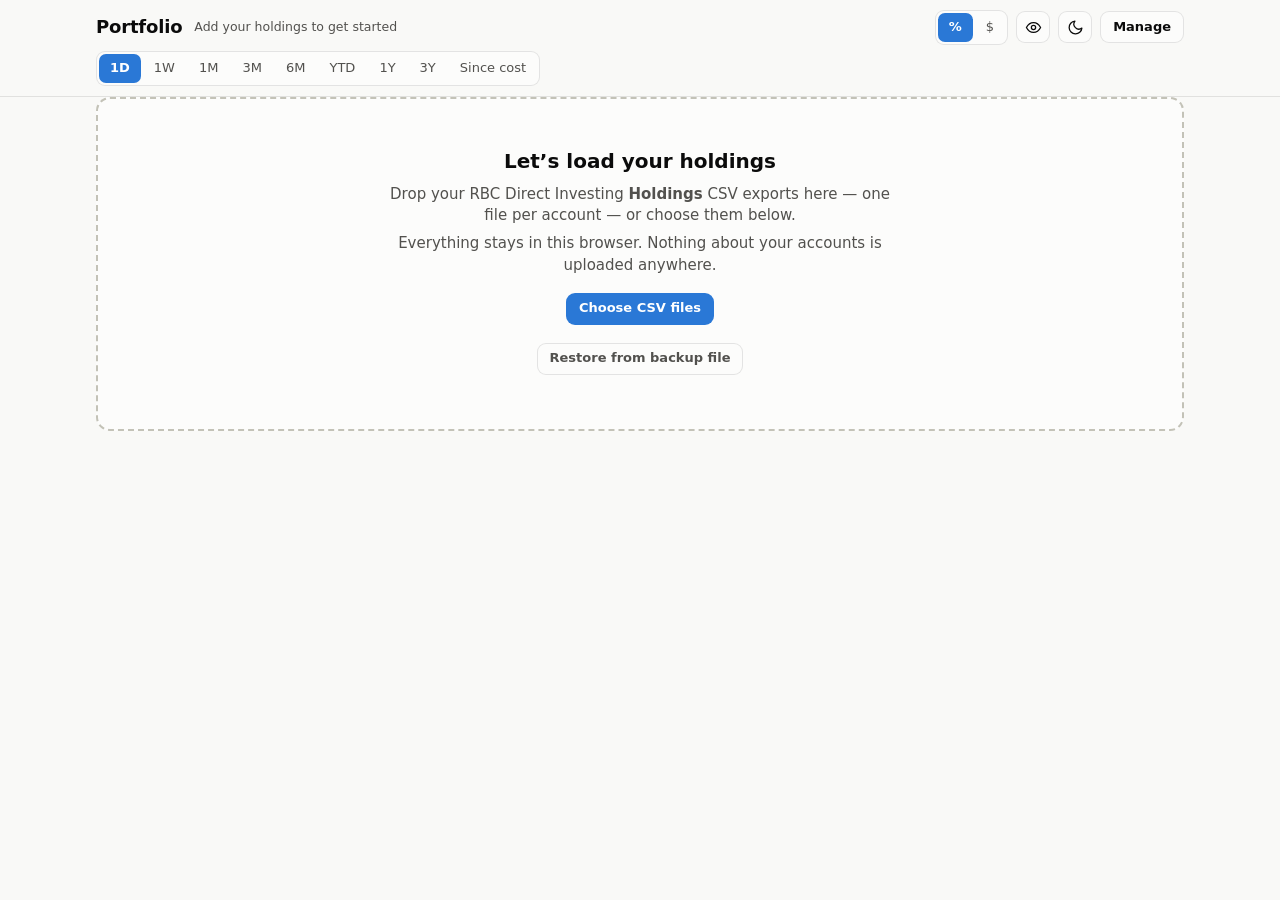
==== index.html @ e4e29d9e "Portfolio dashboard: per-account and combined performance tracker Static site (GitHub Pages) that im" ====
<!doctype html>
<html lang="en">
<head>
  <meta charset="utf-8">
  <meta name="viewport" content="width=device-width, initial-scale=1">
  <meta name="robots" content="noindex, nofollow">
  <title>Portfolio Dashboard</title>
  <link rel="icon" href="favicon.svg" type="image/svg+xml">
  <link rel="stylesheet" href="style.css">
  <script>try{var t=localStorage.getItem('pd.theme');if(t==='light'||t==='dark')document.documentElement.dataset.theme=t;}catch(e){}</script>
</head>
<body>
<header class="top">
  <div class="wrap">
    <div class="row1">
      <h1>Portfolio</h1>
      <div class="status" id="status"></div>
      <div class="tools">
        <div class="seg" id="unit" role="group" aria-label="Show change as">
          <button type="button" data-unit="pct" aria-pressed="true">%</button>
          <button type="button" data-unit="usd" aria-pressed="false">$</button>
        </div>
        <button type="button" class="icon" id="hide" aria-pressed="false" title="Hide dollar amounts" aria-label="Hide dollar amounts">
          <svg viewBox="0 0 24 24"><path d="M2 12s3.6-7 10-7 10 7 10 7-3.6 7-10 7S2 12 2 12z"/><circle cx="12" cy="12" r="3"/></svg>
        </button>
        <button type="button" class="icon" id="theme" title="Theme: auto / light / dark" aria-label="Change theme">
          <svg viewBox="0 0 24 24"><path d="M21 12.8A9 9 0 1 1 11.2 3a7 7 0 0 0 9.8 9.8z"/></svg>
        </button>
        <button type="button" class="btn" id="manage">Manage</button>
      </div>
    </div>
    <div class="seg periods" id="periods" role="radiogroup" aria-label="Time period"></div>
  </div>
</header>

<main class="wrap" id="app"></main>

<dialog id="dlg"></dialog>
<div id="toast" role="status"></div>
<input type="file" id="file" accept=".csv,text/csv" multiple hidden>

<script src="core.js"></script>
<script src="app.js"></script>
</body>
</html>
---- style.css ----
:root {
  color-scheme: light;
  --page: #f9f9f7; --surface: #fcfcfb; --ink: #0b0b0b; --ink2: #52514e; --muted: #898781;
  --grid: #e1e0d9; --axis: #c3c2b7; --border: rgba(11,11,11,.10); --hover: rgba(11,11,11,.05);
  --accent: #2a78d6; --pos: #006300; --neg: #d03b3b; --warn-bg: #fff4d6; --warn-ink: #5c4300;
}
@media (prefers-color-scheme: dark) {
  :root:where(:not([data-theme="light"])) {
    color-scheme: dark;
    --page: #0d0d0d; --surface: #1a1a19; --ink: #f0efec; --ink2: #c3c2b7;
    --grid: #2c2c2a; --axis: #383835; --border: rgba(255,255,255,.10); --hover: rgba(255,255,255,.06);
    --accent: #3987e5; --pos: #0ca30c; --neg: #e66767; --warn-bg: #3a3000; --warn-ink: #f3dd9a;
  }
}
:root[data-theme="dark"] {
  color-scheme: dark;
  --page: #0d0d0d; --surface: #1a1a19; --ink: #f0efec; --ink2: #c3c2b7;
  --grid: #2c2c2a; --axis: #383835; --border: rgba(255,255,255,.10); --hover: rgba(255,255,255,.06);
  --accent: #3987e5; --pos: #0ca30c; --neg: #e66767; --warn-bg: #3a3000; --warn-ink: #f3dd9a;
}

* { box-sizing: border-box; }
html { -webkit-text-size-adjust: 100%; }
body { margin: 0; background: var(--page); color: var(--ink); font: 15px/1.45 system-ui, -apple-system, "Segoe UI", sans-serif; }
button { font: inherit; color: inherit; cursor: pointer; }
.wrap { max-width: 1120px; margin: 0 auto; padding: 0 16px; }
.amt { transition: filter .15s; }
.hide-amounts .amt { filter: blur(7px); user-select: none; }

/* ---- top bar ---- */
.top { position: sticky; top: 0; z-index: 5; background: var(--page); border-bottom: 1px solid var(--border); }
.row1 { display: flex; align-items: center; gap: 12px; padding: 10px 0 6px; flex-wrap: wrap; }
.row1 h1 { font-size: 18px; margin: 0; font-weight: 650; letter-spacing: -.01em; }
.status { color: var(--ink2); font-size: 12.5px; flex: 1 1 200px; min-width: 0; }
.tools { display: flex; gap: 8px; align-items: center; margin-left: auto; }
.seg { display: inline-flex; background: var(--surface); border: 1px solid var(--border); border-radius: 9px; padding: 2px; gap: 2px; }
.seg button { border: 0; background: transparent; padding: 5px 11px; border-radius: 7px; font-size: 13px; color: var(--ink2); white-space: nowrap; }
.seg button:hover { background: var(--hover); }
.seg button[aria-checked="true"], .seg button[aria-pressed="true"] { background: var(--accent); color: #fff; font-weight: 600; }
.periods { margin: 0 0 10px; max-width: 100%; overflow-x: auto; scrollbar-width: none; }
.periods::-webkit-scrollbar { display: none; }
.icon, .btn { background: var(--surface); border: 1px solid var(--border); border-radius: 9px; height: 32px; }
.icon { width: 34px; display: grid; place-items: center; }
.icon svg { width: 17px; height: 17px; stroke: currentColor; fill: none; stroke-width: 1.8; stroke-linecap: round; stroke-linejoin: round; }
.icon[aria-pressed="true"] { background: var(--accent); color: #fff; }
.btn { padding: 0 12px; font-size: 13px; font-weight: 600; }
.btn:hover, .icon:hover { background: var(--hover); }
.btn.primary { background: var(--accent); color: #fff; border-color: transparent; }
.btn.danger { color: var(--neg); }
:focus-visible { outline: 2px solid var(--accent); outline-offset: 2px; }

/* ---- account cards ---- */
main { padding: 16px 0 40px; }
.cards { display: grid; grid-template-columns: repeat(auto-fill, minmax(236px, 1fr)); gap: 12px; }
.card { text-align: left; background: var(--surface); border: 1px solid var(--border); border-radius: 12px; padding: 12px 14px 10px; display: block; width: 100%; }
.card:hover { background: color-mix(in srgb, var(--surface) 92%, var(--ink)); }
.card[aria-pressed="true"] { border-color: var(--accent); box-shadow: 0 0 0 1px var(--accent); }
.card.all { grid-column: 1 / -1; }
.c-head { display: flex; justify-content: space-between; align-items: baseline; gap: 8px; }
.c-name { font-weight: 600; }
.c-sub { color: var(--ink2); font-size: 12px; }
.c-val { font-size: 24px; font-weight: 650; letter-spacing: -.02em; margin-top: 4px; }
.card.all .c-val { font-size: 34px; }
.c-chg { margin-top: 2px; font-size: 13.5px; display: flex; gap: 8px; flex-wrap: wrap; align-items: baseline; }
.spark { display: block; width: 100%; height: 34px; margin-top: 8px; }
.spark path { fill: none; stroke: var(--accent); stroke-width: 2; vector-effect: non-scaling-stroke; stroke-linejoin: round; stroke-linecap: round; }
.spark line { stroke: var(--axis); stroke-width: 1; stroke-dasharray: 3 3; vector-effect: non-scaling-stroke; }
.card.all .spark { height: 44px; }
.chg { font-weight: 600; white-space: nowrap; }
.chg b { font-weight: 650; }
.chg2 { color: var(--ink2); font-weight: 500; white-space: nowrap; }
.pos { color: var(--pos); } .neg { color: var(--neg); } .flat { color: var(--ink2); }

/* ---- detail panel ---- */
.panel { background: var(--surface); border: 1px solid var(--border); border-radius: 12px; margin-top: 16px; padding: 16px; }
.p-head { display: flex; flex-wrap: wrap; justify-content: space-between; gap: 8px 24px; align-items: flex-end; }
.p-title { font-size: 13px; color: var(--ink2); }
.p-title strong { color: var(--ink); font-size: 16px; }
.p-val { font-size: 30px; font-weight: 650; letter-spacing: -.02em; line-height: 1.15; }
.p-chg { font-size: 15px; display: flex; gap: 10px; flex-wrap: wrap; align-items: baseline; }
.p-sub { color: var(--ink2); font-size: 12.5px; }
.chart { position: relative; margin-top: 10px; }
.chart svg { display: block; width: 100%; touch-action: pan-y; }
.chart text { fill: var(--muted); font-size: 11px; font-family: inherit; }
.chart .grid { stroke: var(--grid); stroke-width: 1; }
.chart .base { stroke: var(--axis); stroke-width: 1; stroke-dasharray: 4 4; }
.chart .line { fill: none; stroke: var(--accent); stroke-width: 2; stroke-linejoin: round; stroke-linecap: round; }
.chart .cross { stroke: var(--axis); stroke-width: 1; }
.chart .dot { fill: var(--accent); stroke: var(--surface); stroke-width: 2; }
.tip { position: absolute; pointer-events: none; background: var(--surface); border: 1px solid var(--border); box-shadow: 0 4px 16px rgba(0,0,0,.14); border-radius: 8px; padding: 7px 10px; font-size: 12.5px; white-space: nowrap; display: none; z-index: 2; }
.tip .t1 { color: var(--ink2); }
.tip .t2 { font-weight: 650; font-size: 14px; }
.legend-note { color: var(--ink2); font-size: 12px; margin-top: 4px; }

/* ---- table ---- */
.tbl-wrap { overflow-x: auto; margin: 14px -4px 0; }
table.tbl { width: 100%; border-collapse: collapse; font-size: 13.5px; font-variant-numeric: tabular-nums; }
.tbl th { text-align: left; font-weight: 600; color: var(--ink2); font-size: 12px; padding: 6px 8px; border-bottom: 1px solid var(--axis); white-space: nowrap; }
.tbl th[data-sort] { cursor: pointer; user-select: none; }
.tbl th[data-sort]:hover { color: var(--ink); }
.tbl td { padding: 9px 8px; border-bottom: 1px solid var(--grid); vertical-align: top; }
.tbl tr:last-child td { border-bottom: 0; }
.tbl .r { text-align: right; }
.tbl .sym { font-weight: 650; }
.tbl .nm { color: var(--ink2); font-size: 12px; max-width: 260px; overflow: hidden; text-overflow: ellipsis; white-space: nowrap; }
.tbl .sub { color: var(--ink2); font-size: 12px; }
.wbar { height: 4px; background: var(--grid); border-radius: 2px; margin-top: 5px; min-width: 56px; }
.wbar i { display: block; height: 100%; background: var(--accent); border-radius: 2px; }
.tag { font-size: 11px; border-radius: 5px; padding: 1px 6px; background: var(--hover); color: var(--ink2); margin-left: 6px; font-weight: 500; }
.tag.warn { background: var(--warn-bg); color: var(--warn-ink); }

/* ---- misc ---- */
.banner { background: var(--warn-bg); color: var(--warn-ink); border-radius: 10px; padding: 10px 14px; margin-bottom: 14px; font-size: 13.5px; }
.banner a { color: inherit; font-weight: 600; }
.foot { color: var(--ink2); font-size: 12.5px; margin-top: 18px; }
.foot p { margin: 4px 0; }
.empty { text-align: center; background: var(--surface); border: 2px dashed var(--axis); border-radius: 14px; padding: 48px 20px; }
.empty h2 { margin: 0 0 8px; font-size: 20px; }
.empty p { color: var(--ink2); max-width: 520px; margin: 6px auto; }
.drop-on { outline: 3px dashed var(--accent); outline-offset: -8px; }
#toast { position: fixed; left: 50%; bottom: 20px; transform: translateX(-50%); background: var(--ink); color: var(--page); padding: 10px 16px; border-radius: 10px; font-size: 13.5px; display: none; z-index: 20; max-width: 92vw; }

dialog { border: 1px solid var(--border); border-radius: 14px; background: var(--surface); color: var(--ink); padding: 0; width: min(720px, 94vw); max-height: 90vh; }
dialog::backdrop { background: rgba(0,0,0,.45); }
.dlg { padding: 18px 20px 20px; overflow: auto; max-height: 88vh; }
.dlg h2 { margin: 0 0 4px; font-size: 18px; }
.dlg h3 { margin: 18px 0 6px; font-size: 13px; text-transform: uppercase; letter-spacing: .04em; color: var(--ink2); }
.dlg p, .dlg .hint { color: var(--ink2); font-size: 13px; margin: 4px 0 8px; }
.dlg .row { display: flex; gap: 8px; flex-wrap: wrap; align-items: center; }
.acct-row { display: flex; align-items: center; gap: 8px; padding: 8px 0; border-bottom: 1px solid var(--grid); }
.acct-row .grow { flex: 1; min-width: 0; }
.dlg-actions { display: flex; gap: 8px; justify-content: flex-end; margin-top: 16px; flex-wrap: wrap; }
.dlg input, .dlg select { font: inherit; color: var(--ink); background: var(--page); border: 1px solid var(--axis); border-radius: 7px; padding: 5px 7px; width: 100%; min-width: 0; }
.dlg input:disabled { opacity: .45; }
.edit-tbl { width: 100%; border-collapse: collapse; font-size: 13px; }
.edit-tbl td, .edit-tbl th { padding: 3px 3px; text-align: left; font-size: 12px; color: var(--ink2); font-weight: 600; }
.edit-tbl td { font-weight: 400; }
.edit-wrap { overflow-x: auto; }
.edit-wrap table { min-width: 640px; }

@media (max-width: 640px) {
  .hide-sm { display: none; }
  .cards { grid-template-columns: 1fr 1fr; gap: 8px; }
  .card { padding: 10px 11px 8px; }
  .c-sub { display: none; }
  .c-val { font-size: 19px; }
  .c-chg { font-size: 12.5px; gap: 5px; }
  .card.all .c-sub { display: inline; }
  .p-val { font-size: 26px; }
  .card.all .c-val { font-size: 30px; }
  .status { order: 3; flex-basis: 100%; }
  .tbl th, .tbl td { padding-left: 5px; padding-right: 5px; }
}
@media (prefers-reduced-motion: reduce) { * { transition: none !important; } }
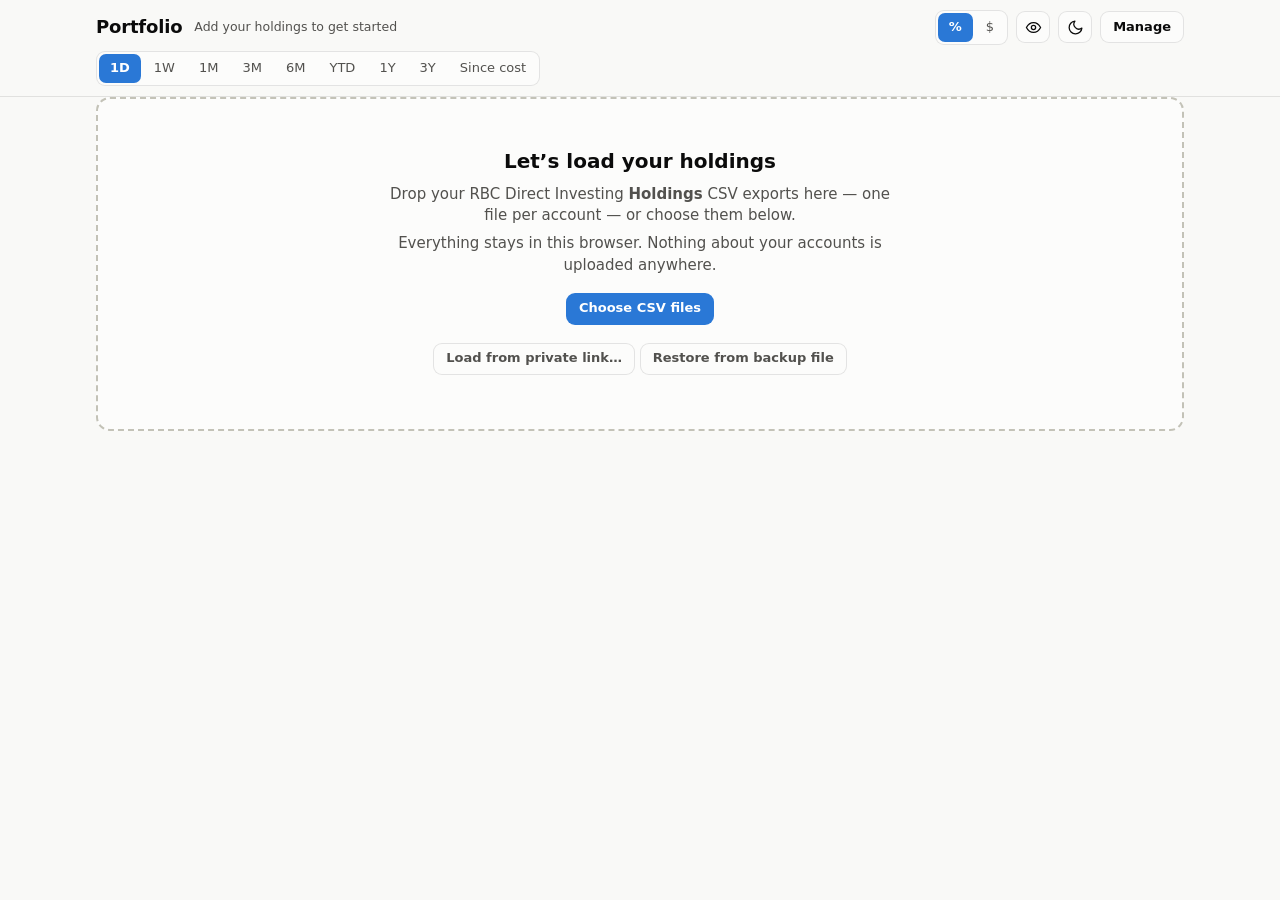
==== commit 6425cc37: "Add app icon, favicon and installable web app manifest New icon (rising line on blue), PNG sizes gen" ====
--- a/index.html
+++ b/index.html
@@ -5,7 +5,14 @@
   <meta name="viewport" content="width=device-width, initial-scale=1">
   <meta name="robots" content="noindex, nofollow">
   <title>Portfolio Dashboard</title>
+  <meta name="theme-color" content="#2a78d6">
+  <meta name="mobile-web-app-capable" content="yes">
+  <meta name="apple-mobile-web-app-capable" content="yes">
+  <meta name="apple-mobile-web-app-title" content="Portfolio">
   <link rel="icon" href="favicon.svg" type="image/svg+xml">
+  <link rel="icon" href="icons/favicon-32.png" type="image/png" sizes="32x32">
+  <link rel="apple-touch-icon" href="icons/apple-touch-icon.png">
+  <link rel="manifest" href="manifest.webmanifest">
   <link rel="stylesheet" href="style.css">
   <script>try{var t=localStorage.getItem('pd.theme');if(t==='light'||t==='dark')document.documentElement.dataset.theme=t;}catch(e){}</script>
 </head>
--- a/style.css
+++ b/style.css
@@ -3,6 +3,7 @@
   --page: #f9f9f7; --surface: #fcfcfb; --ink: #0b0b0b; --ink2: #52514e; --muted: #898781;
   --grid: #e1e0d9; --axis: #c3c2b7; --border: rgba(11,11,11,.10); --hover: rgba(11,11,11,.05);
   --accent: #2a78d6; --pos: #006300; --neg: #d03b3b; --warn-bg: #fff4d6; --warn-ink: #5c4300;
+  --s1: #2a78d6; --s2: #eb6834; --s3: #1baf7a; --s4: #eda100; --s5: #e87ba4; /* categorical series, fixed order */
 }
 @media (prefers-color-scheme: dark) {
   :root:where(:not([data-theme="light"])) {
@@ -10,6 +11,7 @@
     --page: #0d0d0d; --surface: #1a1a19; --ink: #f0efec; --ink2: #c3c2b7;
     --grid: #2c2c2a; --axis: #383835; --border: rgba(255,255,255,.10); --hover: rgba(255,255,255,.06);
     --accent: #3987e5; --pos: #0ca30c; --neg: #e66767; --warn-bg: #3a3000; --warn-ink: #f3dd9a;
+    --s1: #3987e5; --s2: #d95926; --s3: #199e70; --s4: #c98500; --s5: #d55181;
   }
 }
 :root[data-theme="dark"] {
@@ -17,6 +19,7 @@
   --page: #0d0d0d; --surface: #1a1a19; --ink: #f0efec; --ink2: #c3c2b7;
   --grid: #2c2c2a; --axis: #383835; --border: rgba(255,255,255,.10); --hover: rgba(255,255,255,.06);
   --accent: #3987e5; --pos: #0ca30c; --neg: #e66767; --warn-bg: #3a3000; --warn-ink: #f3dd9a;
+  --s1: #3987e5; --s2: #d95926; --s3: #199e70; --s4: #c98500; --s5: #d55181;
 }
 
 * { box-sizing: border-box; }
@@ -70,6 +73,27 @@
 .chg b { font-weight: 650; }
 .chg2 { color: var(--ink2); font-weight: 500; white-space: nowrap; }
 .pos { color: var(--pos); } .neg { color: var(--neg); } .flat { color: var(--ink2); }
+
+/* ---- markets (index comparison) ---- */
+.markets { margin-top: 16px; }
+.m-head { font-size: 13px; color: var(--ink2); margin-bottom: 8px; }
+.m-head strong { color: var(--ink); font-size: 14px; }
+.m-hint { margin-left: 8px; font-size: 12px; }
+.tiles { display: grid; grid-template-columns: repeat(4, 1fr); gap: 10px; }
+.tile { text-align: left; background: var(--surface); border: 1px solid var(--border); border-radius: 10px; padding: 9px 12px; min-width: 0; }
+button.tile:hover { background: color-mix(in srgb, var(--surface) 92%, var(--ink)); }
+.tile.on { border-color: var(--ink2); box-shadow: 0 0 0 1px var(--ink2); }
+.tile.off { opacity: .6; }
+.t-name { font-size: 12.5px; color: var(--ink2); display: flex; align-items: center; gap: 7px; }
+.t-val { font-weight: 650; font-size: 17px; letter-spacing: -.01em; margin-top: 1px; font-variant-numeric: tabular-nums; }
+.t-chg { font-size: 12.5px; display: flex; gap: 6px; flex-wrap: wrap; align-items: baseline; }
+.t-sub { font-size: 12px; color: var(--ink2); }
+.sw { display: inline-block; width: 10px; height: 10px; border-radius: 3px; flex: none; }
+.tile:not(.on) .sw { opacity: .45; }
+.legend { display: flex; gap: 6px 16px; flex-wrap: wrap; margin-top: 12px; font-size: 13px; }
+.lg { display: inline-flex; align-items: center; gap: 6px; color: var(--ink); }
+.lg b { font-variant-numeric: tabular-nums; }
+.trow { display: flex; align-items: center; gap: 6px; margin-top: 2px; }
 
 /* ---- detail panel ---- */
 .panel { background: var(--surface); border: 1px solid var(--border); border-radius: 12px; margin-top: 16px; padding: 16px; }
@@ -140,6 +164,8 @@
 
 @media (max-width: 640px) {
   .hide-sm { display: none; }
+  .tiles { grid-template-columns: 1fr 1fr; gap: 8px; }
+  .m-hint { display: block; margin: 2px 0 0; }
   .cards { grid-template-columns: 1fr 1fr; gap: 8px; }
   .card { padding: 10px 11px 8px; }
   .c-sub { display: none; }
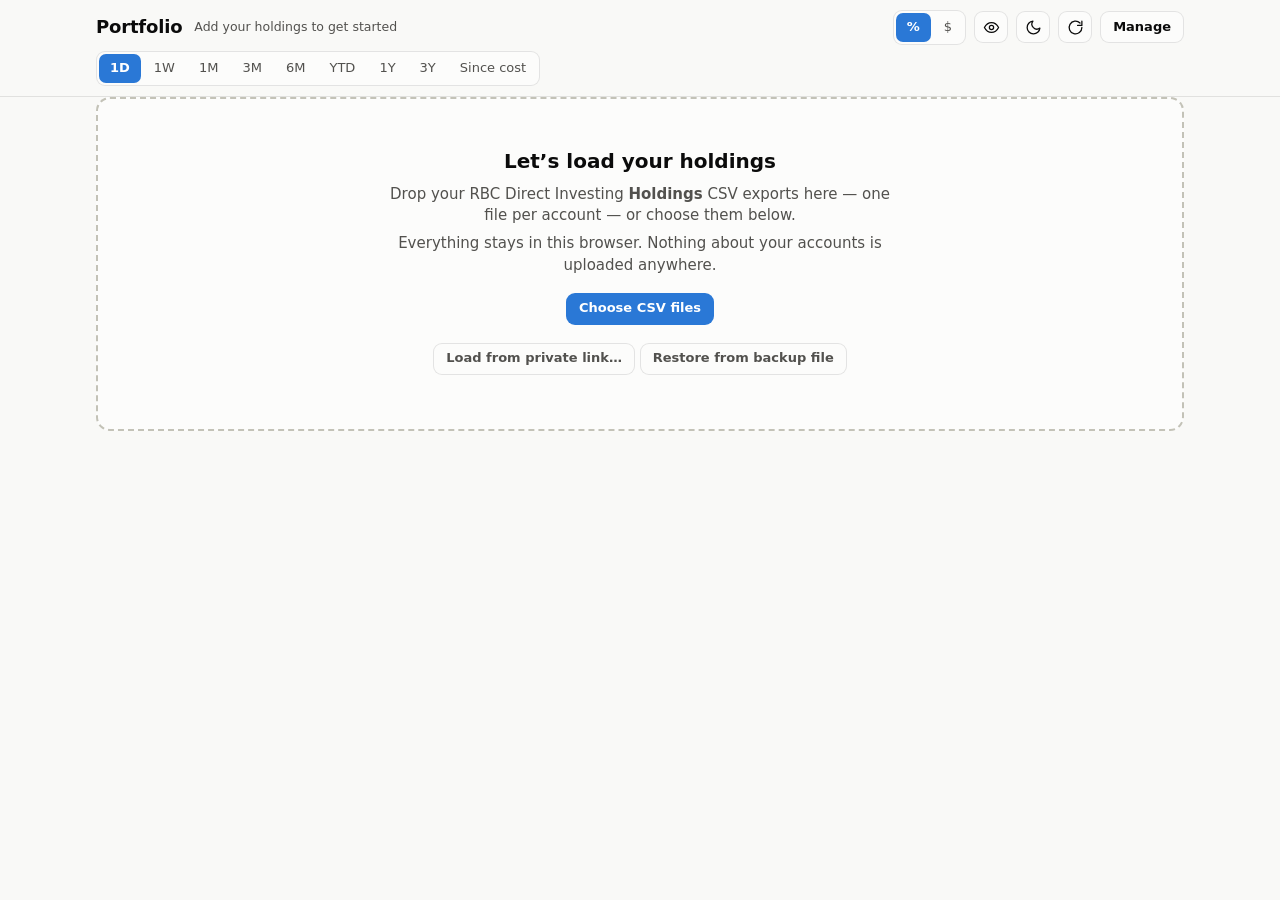
==== commit 32dbad0b: "Add refresh button with cooldown and honest price freshness - Refresh button re-checks the published" ====
--- a/index.html
+++ b/index.html
@@ -33,6 +33,9 @@
         <button type="button" class="icon" id="theme" title="Theme: auto / light / dark" aria-label="Change theme">
           <svg viewBox="0 0 24 24"><path d="M21 12.8A9 9 0 1 1 11.2 3a7 7 0 0 0 9.8 9.8z"/></svg>
         </button>
+        <button type="button" class="icon" id="refresh" title="Check for newer prices" aria-label="Check for newer prices">
+          <svg viewBox="0 0 24 24"><path d="M21 12a9 9 0 1 1-2.64-6.36"/><path d="M21 3v6h-6"/></svg>
+        </button>
         <button type="button" class="btn" id="manage">Manage</button>
       </div>
     </div>
--- a/style.css
+++ b/style.css
@@ -46,6 +46,10 @@
 .icon { width: 34px; display: grid; place-items: center; }
 .icon svg { width: 17px; height: 17px; stroke: currentColor; fill: none; stroke-width: 1.8; stroke-linecap: round; stroke-linejoin: round; }
 .icon[aria-pressed="true"] { background: var(--accent); color: #fff; }
+.icon:disabled { opacity: .45; cursor: default; }
+.icon.spin svg { animation: spin .8s linear infinite; }
+@keyframes spin { to { transform: rotate(360deg); } }
+.status .stale { color: var(--warn-ink); background: var(--warn-bg); border-radius: 5px; padding: 1px 6px; white-space: nowrap; }
 .btn { padding: 0 12px; font-size: 13px; font-weight: 600; }
 .btn:hover, .icon:hover { background: var(--hover); }
 .btn.primary { background: var(--accent); color: #fff; border-color: transparent; }
